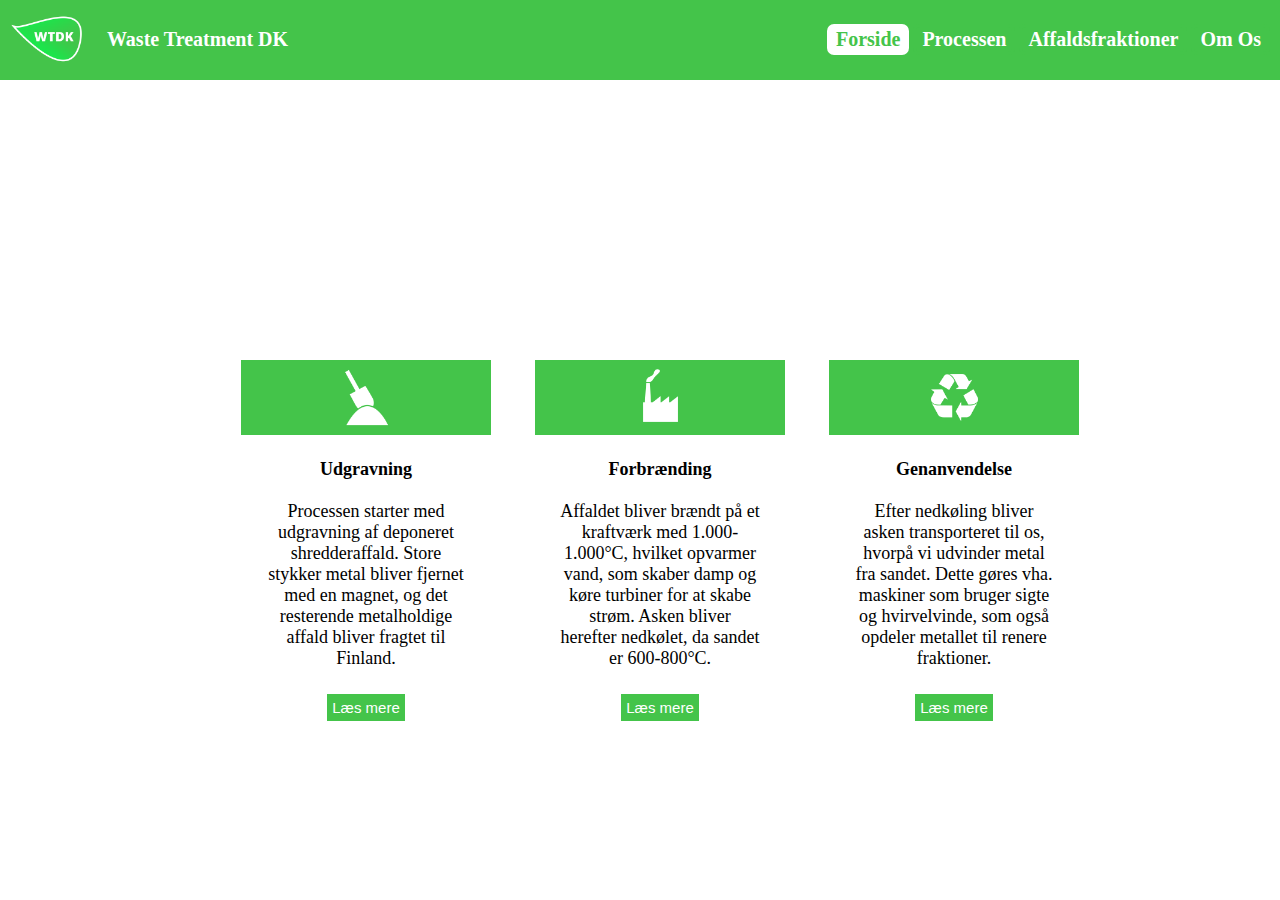
==== index.html @ c11fcd6e "Info på omOs" ====
<!doctype html>
<html>
<head>
<meta charset="UTF-8">
<title>Forside</title>
<link rel="stylesheet" href="stylesheet.css">
<link rel="icon" type="image/icon" href="Logo.png">
</head>

<body>
<header>
	<div>
		<img src="Logo.png" width="75" alt="logo">
		<h1>
			Waste Treatment DK
		</h1>
	</div>
		<nav>
			<button id="aktivB">
				Forside
			</button>
		  	<a href="process.html"><button>
				Processen
			</button></a>
			<a href="affaldsfraktioner.html"><button>
				Affaldsfraktioner	
			</button></a>
		  	<a href="omOs.html"><button>
				Om Os
			</button></a>
		</nav>
	</header>
	<main class="forside">
		<h1>Vi opgraver deponier</h1>
		<h2>- og gør Jorden renere</h2>
		<ul class="lilleInfo">
			<li>
				<img src="Udgravning.png" width="75" alt="udgravning">
				
				<p>
					<b>Udgravning</b> <br> <br>
					Processen starter med udgravning af deponeret shredderaffald. Store stykker metal bliver fjernet med en magnet, og det resterende metalholdige affald bliver fragtet til Finland. <br>
					<a href="process.html"><button>Læs mere</button></a>
				</p>
			</li>
			<li>
				<img src="Forbrænding.png" width="75" alt="forbrænding">
				<p>
					<b>Forbrænding</b> <br> <br>
					Affaldet bliver brændt på et kraftværk med 1.000-1.000°C, hvilket opvarmer vand, som skaber damp og køre turbiner for at skabe strøm. Asken bliver herefter nedkølet, da sandet er 600-800°C. <br>
					<a href="process.html"><button>Læs mere</button></a>
				</p>
			</li>
			<li>
				<img src="Genbrug.png" width="75" alt="genbrug">
				<p>
					<b>Genanvendelse</b> <br> <br>
					Efter nedkøling bliver asken transporteret til os, hvorpå vi udvinder metal fra sandet. Dette gøres vha. maskiner som bruger sigte og hvirvelvinde, som også opdeler metallet til renere fraktioner. <br>
					<a href="process.html"><button>Læs mere</button></a>
				</p>
			</li>
		</ul>
	</main>
</body>
</html>
---- stylesheet.css ----
@charset "UTF-8";

/* CSS Document */

body{
	font-family: "Trebuchet MS", Verdana, "sans-serif";
	margin: 0px;
	background-image: url("Skrald.jpeg");
	background-size: cover;
	background-attachment: fixed;
}

header {
	display: flex;
	text-align: center;
	background: #44c44a;
	justify-content: space-between;
	align-items: center;
	padding: 0px 10px;
}

header img{
	float: left;
}

header h1{
	color: white;
	font-weight: 600;
	font-size: 20px;
	cursor: pointer;
	width: 300px;
	padding: 15px 0px;
}

header a{
	text-decoration: none;
}

nav button{
	background: #44c44a;
	color: white;
	font-size: 20px;
	border: solid 3px #44c44a;
	border-radius: 7px;
	font-family: "Open Sans";
	font-weight: 600;
}

nav button:hover{
	cursor: pointer;
	border: solid 3px white;
	
}

#aktivB{
	background: white;
	color: #44c44a;
	border: solid 3px white;
}

.forside{
	text-align: center;
}

.forside h1{
	color: white;
	margin-top: 100px;
}

.forside h2{
	color: white;
}

.forside img{
	background-color: #44c44a;
	padding: 0px 87.5px;
	margin: 0px;
}

.forside p{
	background-color: white;
	padding: 25px;
	margin: -6px 0px;
	max-height: 300px;
}

.lilleInfo{
	margin-top: 75px;
	list-style-type: none;
}

.lilleInfo li {
  	display: inline-block;
  	font-size: 18px;
 	padding: 20px;
	width: 250px;
}

.lilleInfo button{
	margin-top: 25px;
	padding: 5px;
	border: none;
	background-color: #44c44a;
	color: white;
	font-size: 15px;
	cursor: pointer;
}

.process {
	text-align: center;
	margin-top: 200px;
}

.process h2{
	background: #44c44a;
	text-align: left;
	padding: 15px 15px;
	margin: 0px 200px;
	color: white;
}

.processInfo {
	margin: 0px 200px 50px;
	background: white;
}

.processInfo img {
	width: 200px;
}

.processInfo p{
	text-align: left;
}

.processInfoBox1 {
	display: grid;
	justify-content: space-between;
	grid-template-columns: auto auto;
	gap: 10px;
}

.processInfoBox1 div{
	padding-top: 50px;
	padding-right: 50px;
}

.processInfoBox1 img{
	padding-left: 50px;
}

.processInfoBox2 {
	display: grid;
	justify-content: space-between;
	grid-template-columns: auto auto;
	gap: 10px;
}

.processInfoBox2 div{
	padding-top: 50px;
	padding-left: 50px;
}

.processInfoBox2 img{
	padding-right: 50px;
}

.processInfoBox3 {
	display: grid;
	justify-content: space-between;
	grid-template-columns: auto auto;
	gap: 10px;
}

.processInfoBox3 div{
	padding-top: 50px;
	padding-right: 50px;
	padding-bottom: 50px;
}

.processInfoBox3 img{
	padding-left: 50px;
}

.affaldsfraktioner {
	text-align: center;
	margin-top: 200px;
}

.affaldsfraktioner h2{
	background: #44c44a;
	text-align: left;
	padding: 15px 15px;
	margin: 0px;
	color: white;
}

.affrakInfo {
	margin: 0px 200px 50px;
	background: white;
}

.affrakInfo img {
	width: 75px;
	padding: 25px 0px 12.5px 25px;
}

.affrakInfo p{
	text-align: left;
	padding: 12.5px 25px 12.5px 5px;
}

.affrakInfoBox {
	display: grid;
	justify-content: space-between;
	grid-template-columns: auto auto auto auto;
	gap: 10px;
}

.omOs {
	text-align: center;
	margin-top: 200px;
}

.omOs h2{
	background: #44c44a;
	text-align: left;
	padding: 15px 15px;
	margin: 0px 200px;
	color: white;
}

.omOsInfo {
	margin: 0px 200px 50px;
	padding-bottom: 25px;
	background: white;
}

.omOsInfo p{
	text-align: left;
	padding: 12.5px 25px;
}

.omOsInfoBox1 {
	display: grid;
	justify-content: space-between;
	grid-template-columns: auto auto;
	gap: 10px;
}

.omOsInfoBox1 div{
	padding: 50px;
}
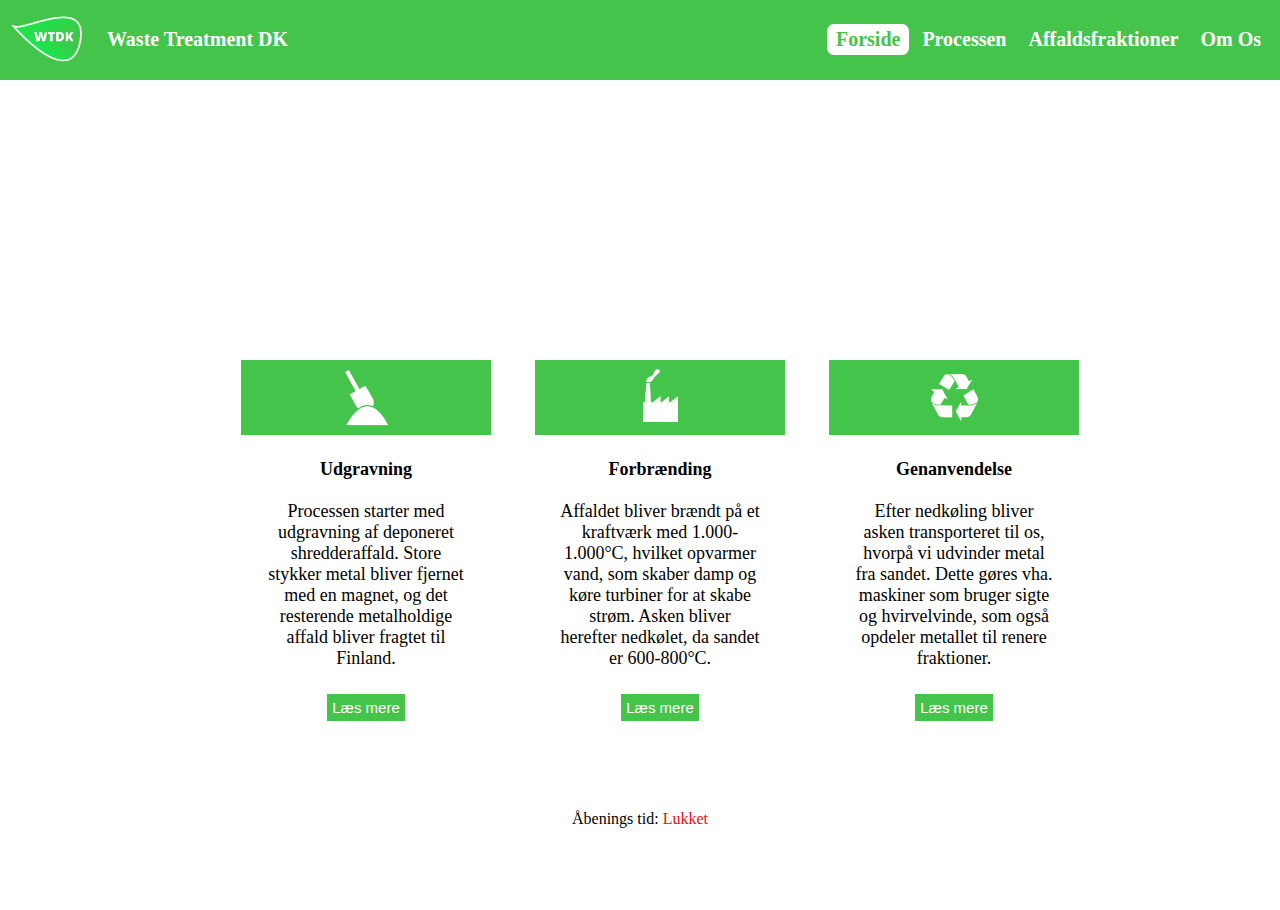
==== commit ad8c5933: "Java forside" ====
--- a/index.html
+++ b/index.html
@@ -5,16 +5,17 @@
 <title>Forside</title>
 <link rel="stylesheet" href="stylesheet.css">
 <link rel="icon" type="image/icon" href="Logo.png">
+<script src="script.js"></script>
 </head>
 
-<body>
-<header>
-	<div>
-		<img src="Logo.png" width="75" alt="logo">
-		<h1>
-			Waste Treatment DK
-		</h1>
-	</div>
+<body onLoad="hello()">
+	<header>
+		<div>
+			<img src="Logo.png" width="75" alt="logo">
+			<h1>
+				Waste Treatment DK
+			</h1>
+		</div>
 		<nav>
 			<button id="aktivB">
 				Forside
@@ -61,5 +62,11 @@
 			</li>
 		</ul>
 	</main>
+	<footer>
+		<p>Åbenings tid:
+			<span id="tid"></span>
+		</p>
+	</footer>
 </body>
+<script src="script.js"></script>
 </html>
--- a/stylesheet.css
+++ b/stylesheet.css
@@ -58,8 +58,24 @@
 	border: solid 3px white;
 }
 
+footer{
+	background: white;
+	margin: 0px;
+	text-align: center;
+	height: 100px;
+}
+
+footer p{
+	color: black;
+}
+
+#tid{
+	color: green;
+}
+
 .forside{
 	text-align: center;
+	margin-bottom: 50px;
 }
 
 .forside h1{
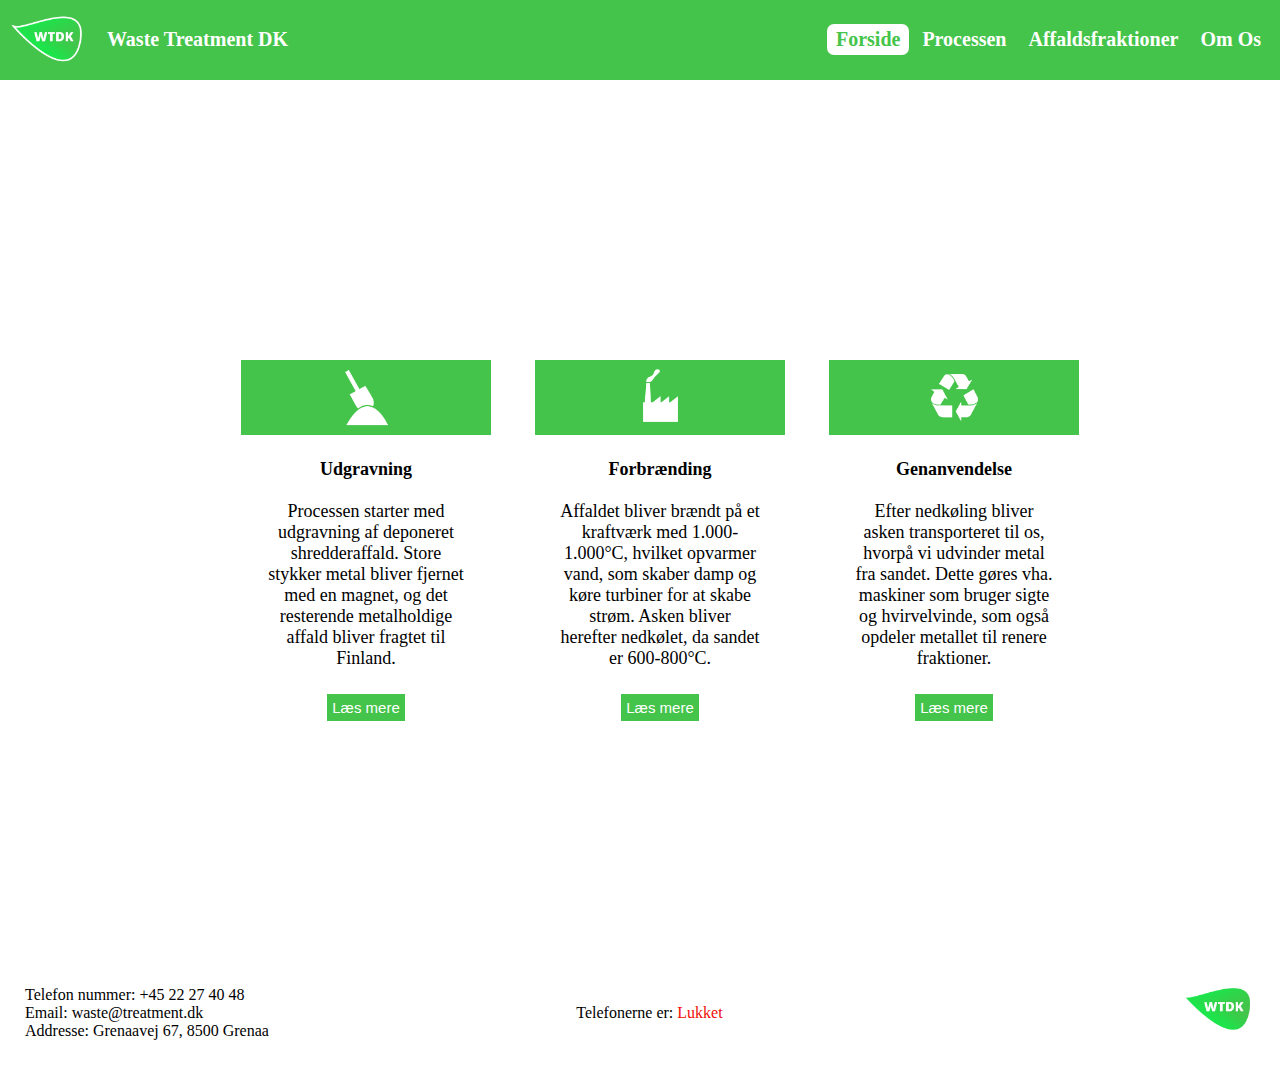
==== commit 1418fd26: "Footer" ====
--- a/index.html
+++ b/index.html
@@ -63,9 +63,13 @@
 		</ul>
 	</main>
 	<footer>
-		<p>Åbenings tid:
-			<span id="tid"></span>
-		</p>
+		<div>
+			<p>Telefon nummer: +45 22 27 40 48 <br> Email: waste@treatment.dk <br> Addresse: Grenaavej 67, 8500 Grenaa</p>
+			<p><br>Telefonerne er:
+				<span id="tid"></span>
+			</p>
+			<img src="Logo.png" width="75" alt="logo">
+		</div>
 	</footer>
 </body>
 <script src="script.js"></script>
--- a/stylesheet.css
+++ b/stylesheet.css
@@ -61,21 +61,28 @@
 footer{
 	background: white;
 	margin: 0px;
-	text-align: center;
-	height: 100px;
+	height: 105px;
 }
 
 footer p{
 	color: black;
 }
 
-#tid{
-	color: green;
+
+footer div{
+	display: grid;
+	grid-template-columns: auto auto auto;
+	justify-content: space-between;
+	padding: 10px 25px 5px;
+}
+
+footer img{
+	padding-left: 150px;
 }
 
 .forside{
 	text-align: center;
-	margin-bottom: 50px;
+	margin-bottom: 200px;
 }
 
 .forside h1{
@@ -125,6 +132,7 @@
 .process {
 	text-align: center;
 	margin-top: 200px;
+	margin-bottom: 200px;
 }
 
 .process h2{
@@ -200,6 +208,7 @@
 .affaldsfraktioner {
 	text-align: center;
 	margin-top: 200px;
+	margin-bottom: 200px;
 }
 
 .affaldsfraktioner h2{
@@ -235,6 +244,7 @@
 .omOs {
 	text-align: center;
 	margin-top: 200px;
+	margin-bottom: 200px;
 }
 
 .omOs h2{
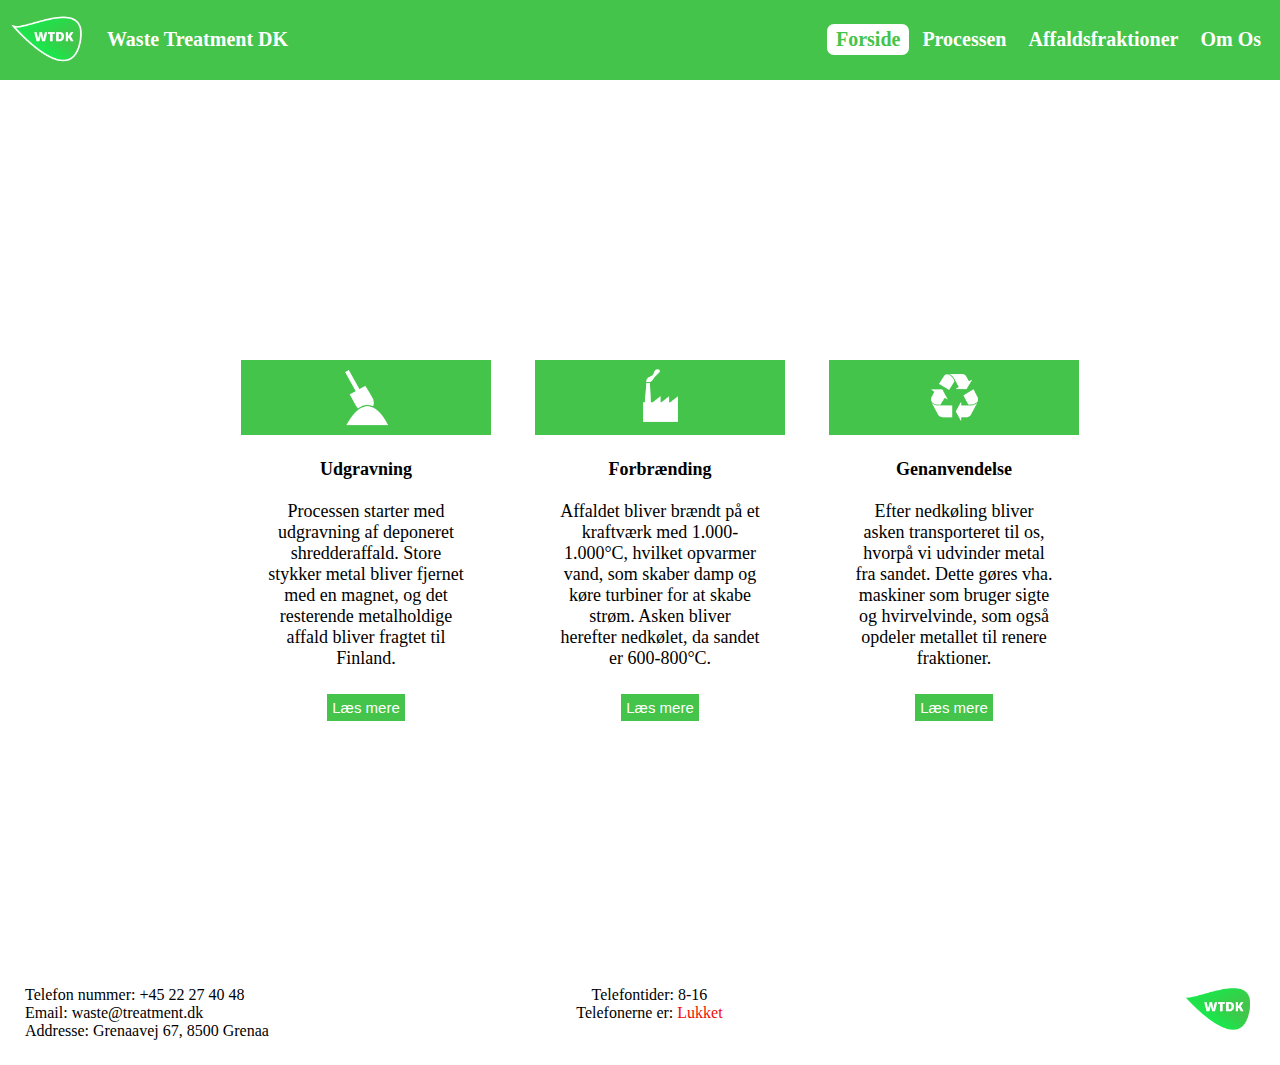
==== commit 46f208e1: "Footer og andre små ændringer" ====
--- a/index.html
+++ b/index.html
@@ -65,7 +65,7 @@
 	<footer>
 		<div>
 			<p>Telefon nummer: +45 22 27 40 48 <br> Email: waste@treatment.dk <br> Addresse: Grenaavej 67, 8500 Grenaa</p>
-			<p><br>Telefonerne er:
+			<p id="telf">Telefontider: 8-16<br>Telefonerne er:
 				<span id="tid"></span>
 			</p>
 			<img src="Logo.png" width="75" alt="logo">
--- a/stylesheet.css
+++ b/stylesheet.css
@@ -64,11 +64,6 @@
 	height: 105px;
 }
 
-footer p{
-	color: black;
-}
-
-
 footer div{
 	display: grid;
 	grid-template-columns: auto auto auto;
@@ -78,6 +73,10 @@
 
 footer img{
 	padding-left: 150px;
+}
+
+#telf{
+	text-align: center;
 }
 
 .forside{
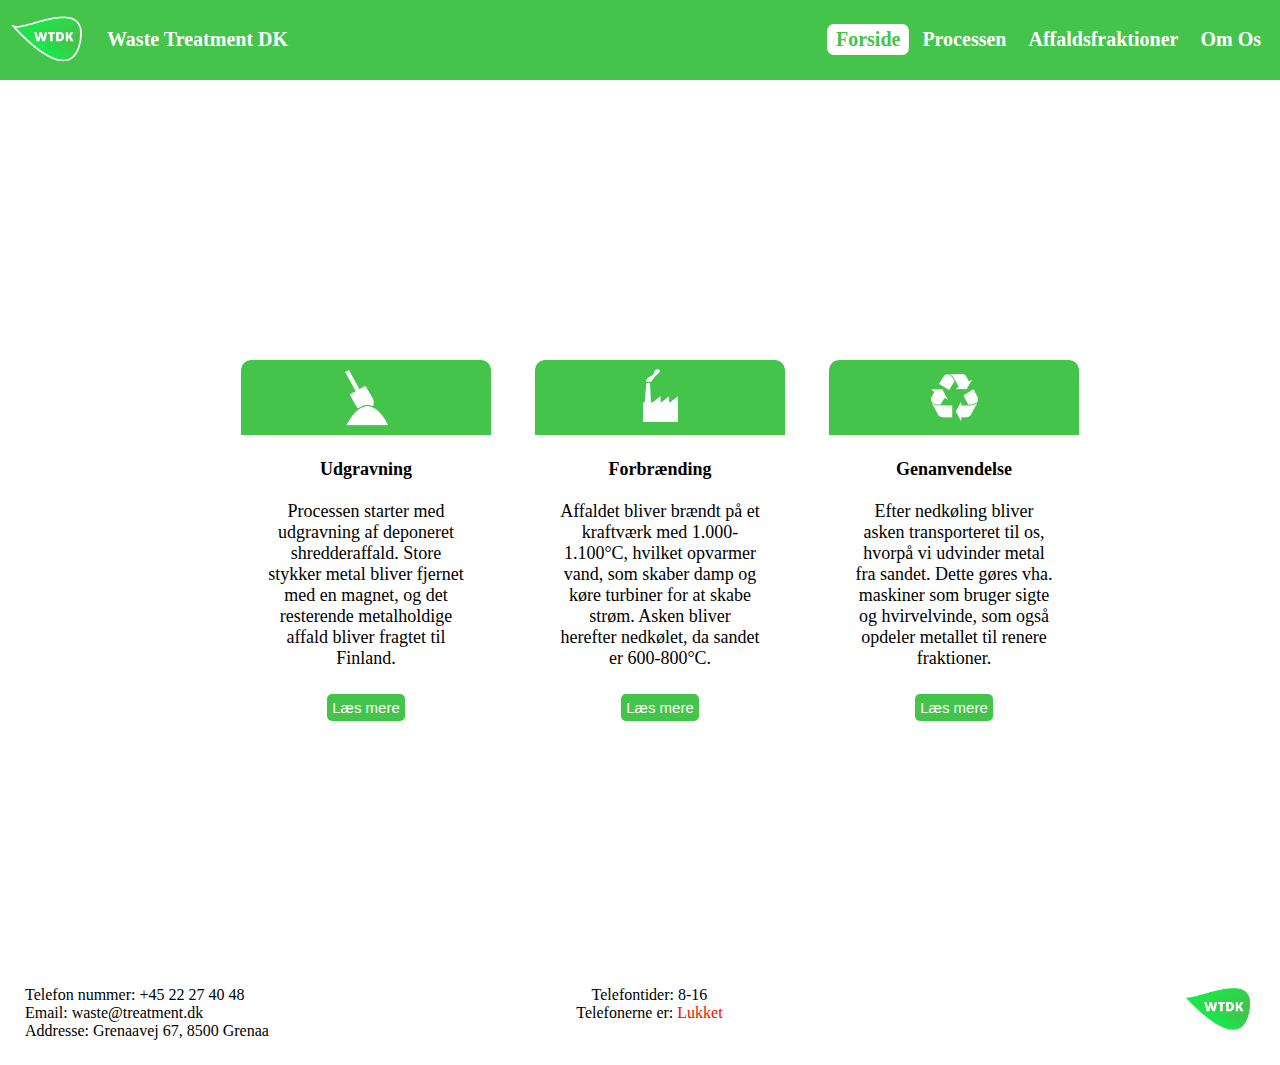
==== commit f60166e0: "Update index.html" ====
--- a/index.html
+++ b/index.html
@@ -48,7 +48,7 @@
 				<img src="Forbrænding.png" width="75" alt="forbrænding">
 				<p>
 					<b>Forbrænding</b> <br> <br>
-					Affaldet bliver brændt på et kraftværk med 1.000-1.000°C, hvilket opvarmer vand, som skaber damp og køre turbiner for at skabe strøm. Asken bliver herefter nedkølet, da sandet er 600-800°C. <br>
+					Affaldet bliver brændt på et kraftværk med 1.000-1.100°C, hvilket opvarmer vand, som skaber damp og køre turbiner for at skabe strøm. Asken bliver herefter nedkølet, da sandet er 600-800°C. <br>
 					<a href="process.html"><button>Læs mere</button></a>
 				</p>
 			</li>
--- a/stylesheet.css
+++ b/stylesheet.css
@@ -118,6 +118,13 @@
 	width: 250px;
 }
 
+.lilleInfo li p{
+	border-radius: 0px 0px 10px 10px;
+}
+.lilleInfo li img{
+	border-radius:10px 10px 0px 0px;
+}
+
 .lilleInfo button{
 	margin-top: 25px;
 	padding: 5px;
@@ -126,6 +133,7 @@
 	color: white;
 	font-size: 15px;
 	cursor: pointer;
+	border-radius: 5px;
 }
 
 .process {
@@ -134,17 +142,23 @@
 	margin-bottom: 200px;
 }
 
+#mobil{
+	display: none;
+}
+
 .process h2{
 	background: #44c44a;
 	text-align: left;
 	padding: 15px 15px;
 	margin: 0px 200px;
 	color: white;
+	border-radius: 10px 10px 0px 0px;
 }
 
 .processInfo {
 	margin: 0px 200px 50px;
 	background: white;
+	border-radius: 0px 0px 10px 10px;
 }
 
 .processInfo img {
@@ -216,11 +230,13 @@
 	padding: 15px 15px;
 	margin: 0px;
 	color: white;
+	border-radius: 10px 10px 0px 0px;
 }
 
 .affrakInfo {
 	margin: 0px 200px 50px;
 	background: white;
+	border-radius: 10px 10px 10px 10px;
 }
 
 .affrakInfo img {
@@ -252,12 +268,14 @@
 	padding: 15px 15px;
 	margin: 0px 200px;
 	color: white;
+	border-radius: 10px 10px 0px 0px;
 }
 
 .omOsInfo {
 	margin: 0px 200px 50px;
 	padding-bottom: 25px;
 	background: white;
+	border-radius: 0px 0px 10px 10px;
 }
 
 .omOsInfo p{
@@ -275,3 +293,178 @@
 .omOsInfoBox1 div{
 	padding: 50px;
 }
+
+
+@media screen and (max-width: 420px) {
+	header {
+		display: inline-block;
+		justify-content: none;
+	}
+	
+	header img{
+		float: none;
+	}
+
+	header h1{
+		display: none;
+	}
+	
+	nav button{
+		font-size: 16.27px;
+		margin-bottom: 10px;
+	}
+	
+	footer{
+		height: 90px;
+	}
+	
+	footer p{
+		font-size: 12.5px;
+	}
+	
+	footer img{
+		display: none;
+	}
+	
+	footer div{
+		grid-template-columns: auto auto;
+	}
+	
+	.process {
+		margin-top: 100px;
+		margin-bottom: 100px;
+	}
+	
+	#mobil{
+		display: initial;
+	}
+	
+	#pc{
+		display: none;
+	}
+
+	.process h2{
+		font-size: 20px;
+		margin: 0px 25px;
+	}
+
+	.processInfo {
+		margin: 0px 25px 50px;
+		padding-bottom: 25px;
+	}
+
+	.processInfo img {
+		width: 200px;
+	}
+
+	.processInfo p{
+		text-align: left;
+		padding: 0px 25px
+	}
+
+	.processInfoBox1 {
+		grid-template-columns: auto;
+		gap: 0px;
+	}
+
+	.processInfoBox1 div{
+		padding-top: 25px;
+		padding-right: 0px;
+	}
+
+	.processInfoBox1 img{
+		padding-left: 0px;
+	}
+
+	.processInfoBox2 {
+		grid-template-columns: auto;
+		gap: 0px;
+	}
+
+	.processInfoBox2 div{
+		padding-top: 20px;
+		padding-left: 0px;
+	}
+
+	.processInfoBox2 img{
+		padding-right: 0px;
+	}
+
+	.processInfoBox3 {
+		grid-template-columns: auto;
+		gap: 0px;
+	}
+
+	.processInfoBox3 div{
+		padding-top: 20px;
+		padding-right: 0px;
+		padding-bottom: 0px;
+	}
+
+	.processInfoBox3 img{
+		padding-left: 0px;
+	}
+	
+	.affaldsfraktioner {
+		margin-top: 100px;
+		margin-bottom: 100px;
+	}
+
+	.affaldsfraktioner h2{
+		background: #44c44a;
+		text-align: left;
+		padding: 15px 15px;
+		margin: 0px;
+		color: white;
+	}
+
+	.affrakInfo {
+		margin: 0px 25px 50px;
+	}
+
+
+	.affrakInfo p{
+		text-align: left;
+		padding: 12.5px 25px 12.5px 5px;
+	}
+
+	.affrakInfoBox {
+		grid-template-columns: auto auto;
+	}
+	
+	.omOs {
+		text-align: center;
+		margin-top: 100px;
+		margin-bottom: 100px;
+	}
+
+	.omOs h2{
+		background: #44c44a;
+		text-align: left;
+		padding: 15px 15px;
+		margin: 0px 25px;
+		color: white;
+	}
+
+	.omOsInfo {
+		margin: 0px 25px 50px;
+		padding-bottom: 25px;
+		background: white;
+	}
+
+	.omOsInfo p{
+		text-align: left;
+		padding: 12.5px 25px;
+	}
+
+	.omOsInfoBox1 {
+		display: grid;
+		justify-content: space-between;
+		grid-template-columns: auto;
+		gap: 10px;
+	}
+
+	.omOsInfoBox1 div{
+		padding: 50px;
+	}
+}